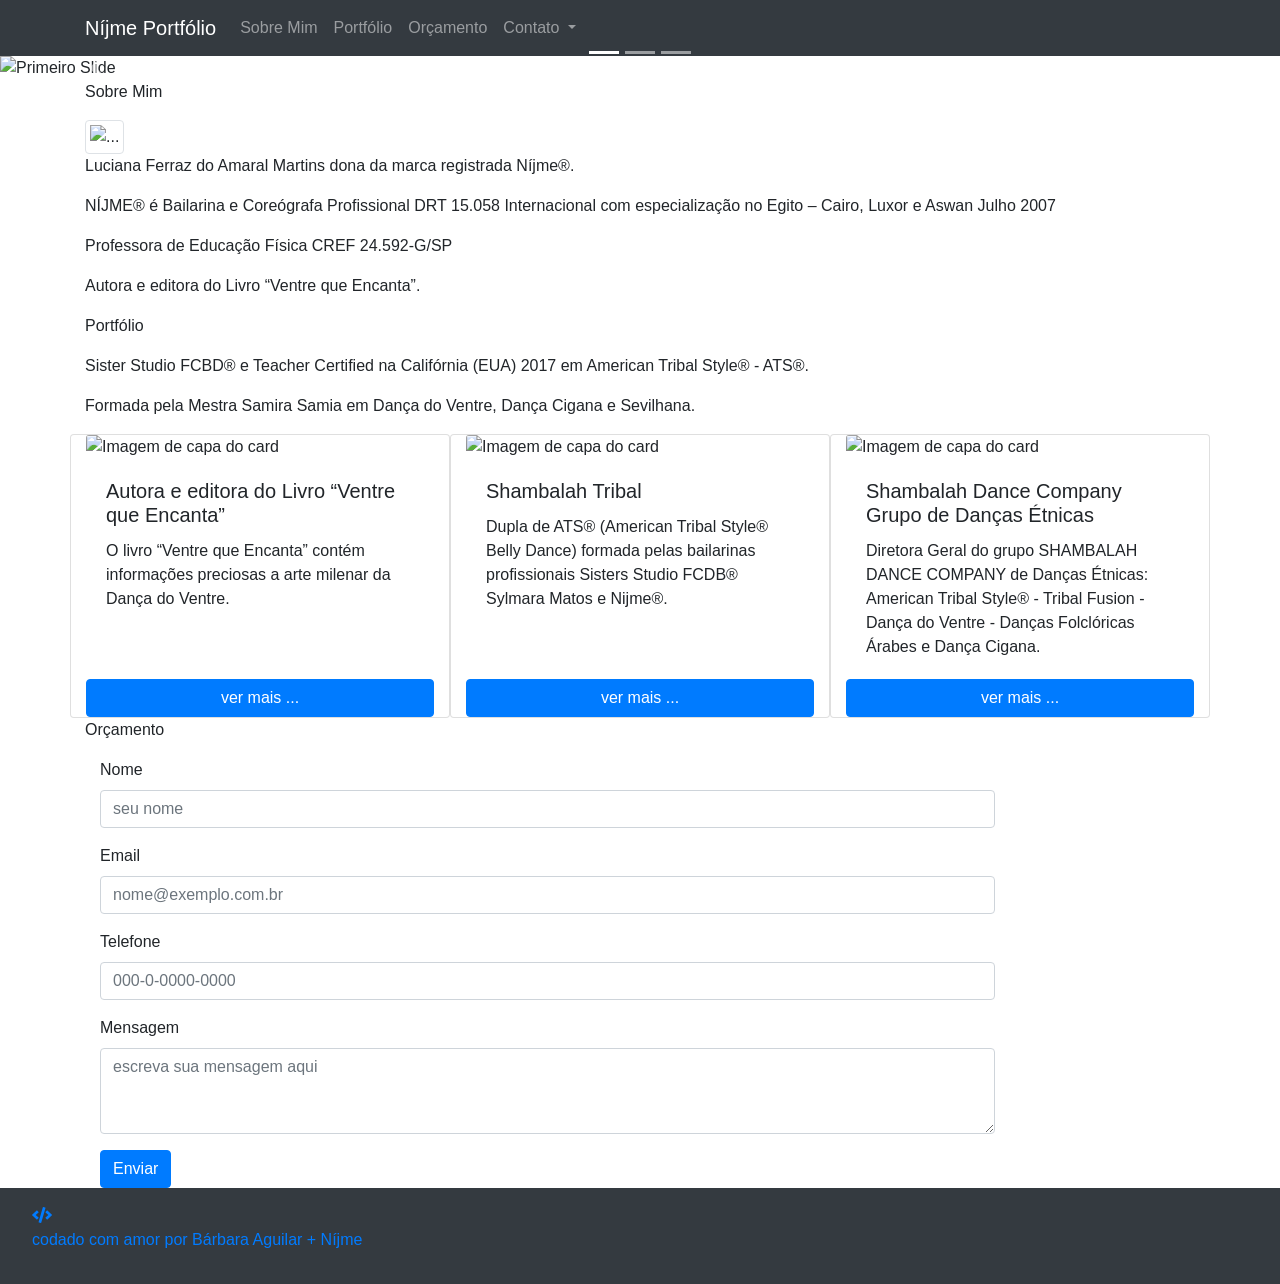
==== index.html @ 67ad7980 "first commit" ====
<!DOCTYPE html>
<html>

<head>
    <meta charset="utf-8" />
    <meta http-equiv="X-UA-Compatible" content="IE=edge">
    <title>Níjme - Portfólio</title>
    <meta name="viewport" content="width=device-width, initial-scale=1">
    <link rel="stylesheet" href="https://stackpath.bootstrapcdn.com/bootstrap/4.1.3/css/bootstrap.min.css" integrity="sha384-MCw98/SFnGE8fJT3GXwEOngsV7Zt27NXFoaoApmYm81iuXoPkFOJwJ8ERdknLPMO"
        crossorigin="anonymous">
    <link rel="stylesheet" href="https://use.fontawesome.com/releases/v5.7.0/css/all.css" integrity="sha384-lZN37f5QGtY3VHgisS14W3ExzMWZxybE1SJSEsQp9S+oqd12jhcu+A56Ebc1zFSJ"
        crossorigin="anonymous">
    <link rel="stylesheet" href="src/css/style.css">
    <script src="https://stackpath.bootstrapcdn.com/bootstrap/4.1.3/js/bootstrap.min.js" integrity="sha384-ChfqqxuZUCnJSK3+MXmPNIyE6ZbWh2IMqE241rYiqJxyMiZ6OW/JmZQ5stwEULTy"
        crossorigin="anonymous"></script>
</head>

<body>
    <!-- NavBar -->
    <section class="top-navbar">
        <nav class="nav-primary navbar navbar-expand-lg navbar-dark bg-dark">
            <div class="container">
                <!--Marca-->
                <a class="navbar-brand" href="#">Níjme Portfólio</a>
                <!--Botão---->
                <button class="navbar-toggler" type="button" data-toggle="collapse" data-target="#navbarNavDropdown"
                    aria-controls="navbarNavDropdown" aria-expanded="false" aria-label="Toggle navigation">
                    <span class="navbar-toggler-icon"></span>
                </button>
                <!--Itens da Navegação-->
                <div class="collapse navbar-collapse" id="navbarNavDropdown">
                    <ul class="navbar-nav">
                        <li class="nav-item">
                            <a class="nav-link" href="#about">Sobre Mim</a>
                        </li>
                        <li class="nav-item">
                            <a class="nav-link" href="#portfolio">Portfólio</a>
                        </li>
                        <li class="nav-item">
                            <a class="nav-link" href="#contact">Orçamento</a>
                        </li>
                        <!--Nav Dropdown-->
                        <li class="nav-item dropdown">
                            <a class="nav-link dropdown-toggle" href="#" id="navbarDropdownMenuLink" role="button"
                                data-toggle="dropdown" aria-haspopup="true" aria-expanded="false">
                                Contato
                            </a>
                            <!--Itens Dropdown-->
                            <div class="dropdown-menu" aria-labelledby="navbarDropdownMenuLink">
                                <a class="dropdown-item" href="https://www.linkedin.com/in/nijme-bellydance-3b8b4914b/" target="_blank">Linked
                                    In</a>
                                <a class="dropdown-item" href="https://www.facebook.com/nijme.bellydance" target="_blank">Facebook</a>
                                <a class="dropdown-item" href="https://www.instagram.com/nijmebellydance/" target="_blank">Instagram</a>
                                <a class="dropdown-item" href="https://twitter.com/nijme" target="_blank">Twitter</a>
                                <div class="dropdown-divider"></div>
                                <a class="dropdown-item" href="curriculum.html" target="_blank">Currículo</a>
                            </div>
                        </li>
                    </ul>
                </div>
            </div>
        </nav>
    </section>
    <!-- Caroussel -->
    <section class="caroussel">
        <div id="carouselExampleIndicators" class="carousel slide" data-ride="carousel">
            <ol class="carousel-indicators">
                <li data-target="#carouselExampleIndicators" data-slide-to="0" class="active"></li>
                <li data-target="#carouselExampleIndicators" data-slide-to="1"></li>
                <li data-target="#carouselExampleIndicators" data-slide-to="2"></li>
            </ol>
            <div class="carousel-inner">
                <div class="carousel-item active">
                    <img class="d-block w-100" src="src/assets/car-01.jpg" alt="Primeiro Slide">
                </div>
                <div class="carousel-item">
                    <img class="d-block w-100" src="src/assets/car-02.jpg" alt="Segundo Slide">
                </div>
                <div class="carousel-item">
                    <img class="d-block w-100" src="src/assets/car-03.jpg" alt="Terceiro Slide">
                </div>
            </div>
            <a class="carousel-control-prev" href="#carouselExampleIndicators" role="button" data-slide="prev">
                <span class="carousel-control-prev-icon" aria-hidden="true"></span>
                <span class="sr-only">Anterior</span>
            </a>
            <a class="carousel-control-next" href="#carouselExampleIndicators" role="button" data-slide="next">
                <span class="carousel-control-next-icon" aria-hidden="true"></span>
                <span class="sr-only">Próximo</span>
            </a>
        </div>
    </section>
    <!-- Responsive Image and Text -->
    <section id="about" class="about">
        <div class="container">
            <div class="about-text">
                <p class="title-section">Sobre Mim</p>
            </div>
            <div class="about-img">
                <img src="src/assets/002.jpg" alt="..." class="img-thumbnail">
            </div>
            <p class="about-texto">Luciana Ferraz do Amaral Martins dona da marca registrada Níjme®.</p>

            <p class="about-texto"> NÍJME® é Bailarina e Coreógrafa Profissional DRT 15.058 Internacional com especialização no Egito – Cairo, Luxor e Aswan Julho 2007</p>

            <p class="about-texto">Professora de Educação Física CREF 24.592-G/SP</p>

            <p class="about-texto">Autora e editora do Livro “Ventre que Encanta”.</p>
        
        </div>
    </section>
    <!-- Cards and Modal -->
    <section id="portfolio" class="portfolio">
        <div class="container">
            <p class="title-section">Portfólio</p>
            <p class="servicos-texto">Sister Studio FCBD® e Teacher Certified na Califórnia (EUA) 2017 em American Tribal Style® - ATS®. </p>
            <p class="servicos-texto">Formada pela Mestra Samira Samia em Dança do Ventre, Dança Cigana e Sevilhana.
            </p>
            <div class="cards-deck">
                <div class="row">
                    <!-- card -->
                    <div class="card col-sm" style="width: 18rem;">
                        <img class="card-img-top" src="src/assets/card1.jpg" alt="Imagem de capa do card">
                        <div class="card-body">
                            <h5 class="card-title">Autora e editora do Livro “Ventre que Encanta”</h5>
                            <p class="card-text">O livro “Ventre que Encanta” contém informações preciosas a arte milenar da Dança do Ventre.</p>
                        </div>
                        <!-- Botão para acionar modal -->
                        <button type="button" class="btn btn-primary" data-toggle="modal" data-target="#modalExemplo">
                            ver mais ...
                        </button>
                        <!-- Modal -->
                        <div class="modal fade" id="modalExemplo" tabindex="-1" role="dialog" aria-labelledby="exampleModalLabel"
                            aria-hidden="true">
                            <div class="modal-dialog" role="document">
                                <div class="modal-content">
                                    <div class="modal-header">
                                        <h5 class="modal-title" id="exampleModalLabel">Título do modal</h5>
                                        <button type="button" class="close" data-dismiss="modal" aria-label="Fechar">
                                            <span aria-hidden="true">&times;</span>
                                        </button>
                                    </div>
                                    <div class="modal-body">
                                        ...
                                    </div>
                                    <div class="modal-footer">
                                        <button type="button" class="btn btn-secondary" data-dismiss="modal">Fechar</button>
                                    </div>
                                </div>
                            </div>
                        </div>
                    </div>
                    <!-- fim do card -->
                    <!-- card -->
                    <div class="card col-sm" style="width: 18rem;">
                        <img class="card-img-top" src="src/assets/card2.jpeg" alt="Imagem de capa do card">
                        <div class="card-body">
                            <h5 class="card-title">Shambalah Tribal</h5>
                            <p class="card-text">Dupla de ATS® (American Tribal Style® Belly Dance) formada pelas bailarinas profissionais Sisters Studio FCDB® Sylmara Matos e Nijme®.</p>
                        </div>
                        <!-- Botão para acionar modal -->
                        <button type="button" class="btn btn-primary" data-toggle="modal" data-target="#modalExemplo">
                            ver mais ...
                        </button>
                        <!-- Modal -->
                        <div class="modal fade" id="modalExemplo" tabindex="-1" role="dialog" aria-labelledby="exampleModalLabel"
                            aria-hidden="true">
                            <div class="modal-dialog" role="document">
                                <div class="modal-content">
                                    <div class="modal-header">
                                        <h5 class="modal-title" id="exampleModalLabel">Título do modal</h5>
                                        <button type="button" class="close" data-dismiss="modal" aria-label="Fechar">
                                            <span aria-hidden="true">&times;</span>
                                        </button>
                                    </div>
                                    <div class="modal-body">
                                        ...
                                    </div>
                                    <div class="modal-footer">
                                        <button type="button" class="btn btn-secondary" data-dismiss="modal">Fechar</button>
                                    </div>
                                </div>
                            </div>
                        </div>
                    </div>
                    <!-- fim do card -->
                    <!-- card -->
                    <div class="card col-sm" style="width: 18rem;">
                        <img class="card-img-top" src="src/assets/card3.jpeg" alt="Imagem de capa do card">
                        <div class="card-body">
                            <h5 class="card-title">Shambalah Dance Company Grupo de Danças Étnicas</h5>
                            <p class="card-text">Diretora Geral do grupo SHAMBALAH DANCE COMPANY de Danças Étnicas: American Tribal Style® - Tribal Fusion - Dança do Ventre - Danças Folclóricas Árabes e Dança Cigana.</p>
                        </div>
                        <!-- Botão para acionar modal -->
                        <button type="button" class="btn btn-primary" data-toggle="modal" data-target="#modalExemplo">
                            ver mais ...
                        </button>
                        <!-- Modal -->
                        <div class="modal fade" id="modalExemplo" tabindex="-1" role="dialog" aria-labelledby="exampleModalLabel"
                            aria-hidden="true">
                            <div class="modal-dialog" role="document">
                                <div class="modal-content">
                                    <div class="modal-header">
                                        <h5 class="modal-title" id="exampleModalLabel">Título do modal</h5>
                                        <button type="button" class="close" data-dismiss="modal" aria-label="Fechar">
                                            <span aria-hidden="true">&times;</span>
                                        </button>
                                    </div>
                                    <div class="modal-body">
                                        ...
                                    </div>
                                    <div class="modal-footer">
                                        <button type="button" class="btn btn-secondary" data-dismiss="modal">Fechar</button>
                                    </div>
                                </div>
                            </div>
                        </div>
                    </div>
                    <!-- fim do card -->
                </div>
            </div>
    </section>
    <!-- Forms -->
    <section id="contact" class="contact">
        <div class="container">
            <div class="contact-form">
                <p class="title-section">Orçamento</p>
            </div>
            <form class="form-contact col-10" name="contact">
                <div class="form-group">
                    <label for="exampleFormControlInput1">Nome</label>
                    <input type="name" class="form-control" name="name" id="exampleFormControlInput1" placeholder="seu nome">
                </div>
                <div class="form-group">
                    <label for="exampleFormControlInput2">Email</label>
                    <input type="email" class="form-control" name="email" id="exampleFormControlInput2" placeholder="nome@exemplo.com.br">
                </div>
                <div class="form-group">
                    <label for="exampleFormControlInput3">Telefone</label>
                    <input type="phone" class="form-control" name="phone" id="exampleFormControlInput3" placeholder="000-0-0000-0000">
                </div>

                <div class="form-group">
                    <label for="exampleFormControlTextarea4">Mensagem</label>
                    <textarea class="form-control" name="text" id="exampleFormControlTextarea4" rows="3" placeholder="escreva sua mensagem aqui"></textarea>
                </div>
                <button class="btn btn-primary" type="submit">Enviar</button>
            </form>
        </div>
    </section>
    <!-- Footer -->
    <section class="footer">
        <nav id="nav-footer" class="navbar navbar-dark bg-dark">
            <a id="nav-footer-link" class="nav-link" href="https://www.linkedin.com/in/nijme-bellydance-3b8b4914b/" target="_blank"><i
                    class="fas fa-code"></i>
                <p>codado com amor por Bárbara Aguilar + Níjme</p>
            </a>
        </nav>
    </section>

    <script src="https://code.jquery.com/jquery-3.3.1.slim.min.js" integrity="sha384-q8i/X+965DzO0rT7abK41JStQIAqVgRVzpbzo5smXKp4YfRvH+8abtTE1Pi6jizo"
        crossorigin="anonymous"></script>
    <script src="https://cdnjs.cloudflare.com/ajax/libs/popper.js/1.14.3/umd/popper.min.js" integrity="sha384-ZMP7rVo3mIykV+2+9J3UJ46jBk0WLaUAdn689aCwoqbBJiSnjAK/l8WvCWPIPm49"
        crossorigin="anonymous"></script>
    <script src="https://stackpath.bootstrapcdn.com/bootstrap/4.1.3/js/bootstrap.min.js" integrity="sha384-ChfqqxuZUCnJSK3+MXmPNIyE6ZbWh2IMqE241rYiqJxyMiZ6OW/JmZQ5stwEULTy"
        crossorigin="anonymous"></script>

</body>

</html>
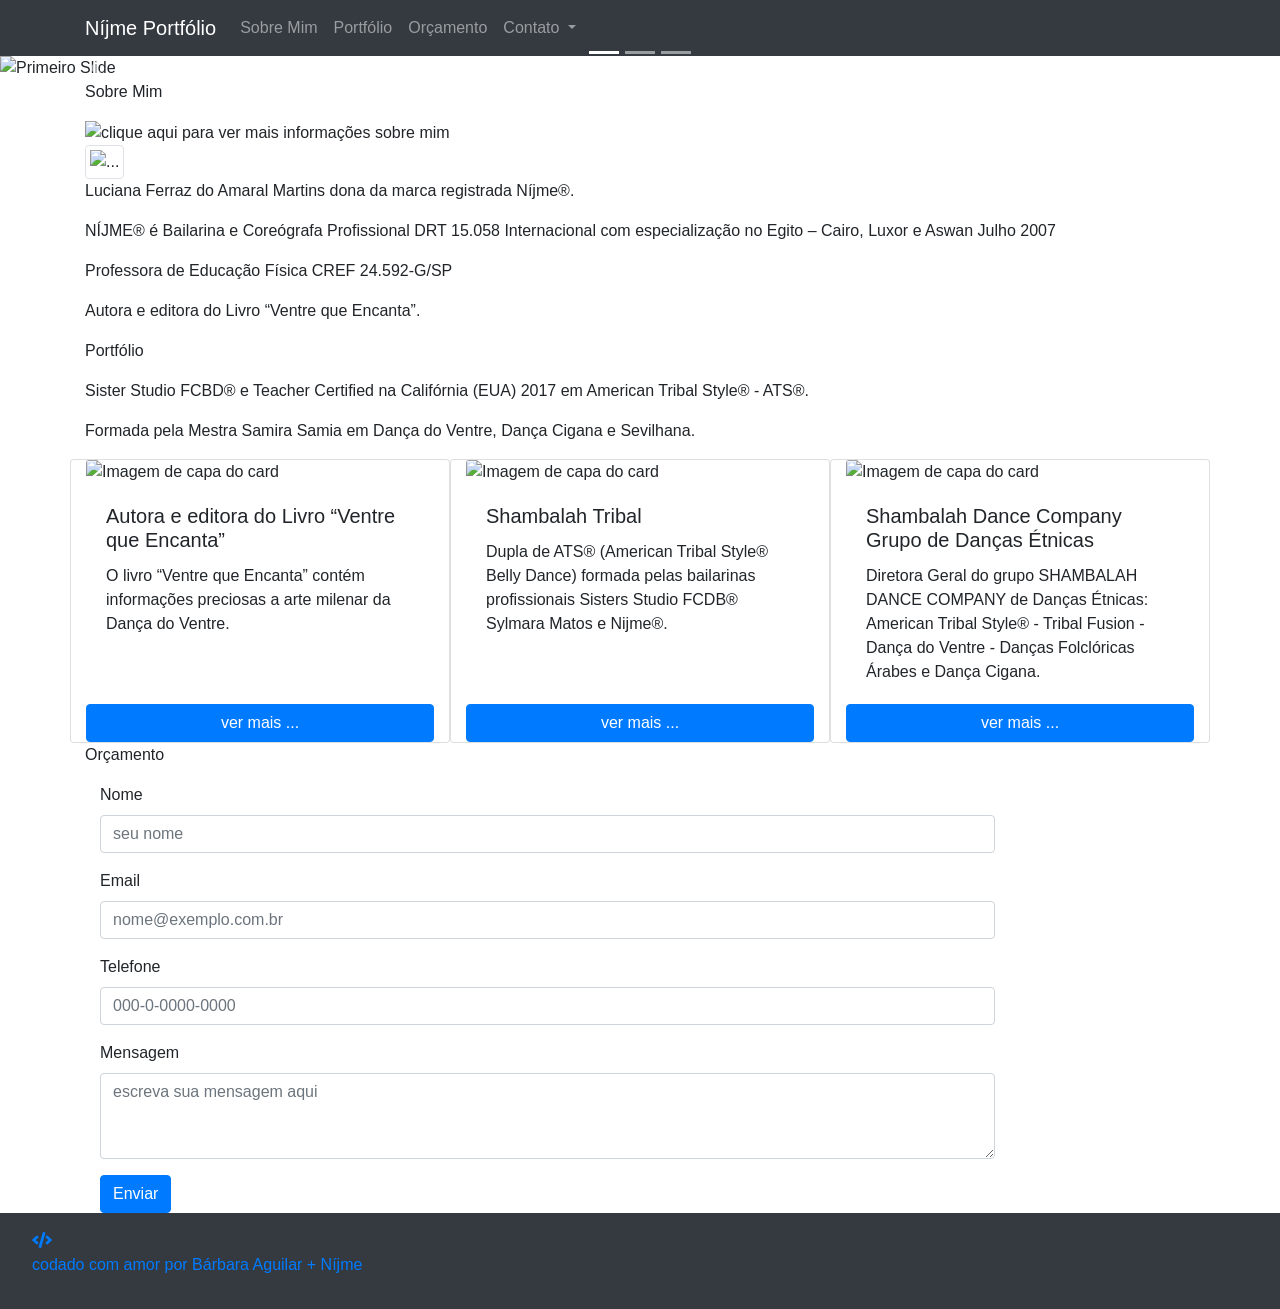
==== commit 8f988e55: "resolvido" ====
--- a/index.html
+++ b/index.html
@@ -96,6 +96,8 @@
             <div class="about-text">
                 <p class="title-section">Sobre Mim</p>
             </div>
+            <div class="seta">
+                <img src="./assets/seta.svg" class="seta_img_accordion filter-seta" id="seta_img_accordion" alt="clique aqui para ver mais informações sobre mim">
             <div class="about-img">
                 <img src="src/assets/002.jpg" alt="..." class="img-thumbnail">
             </div>
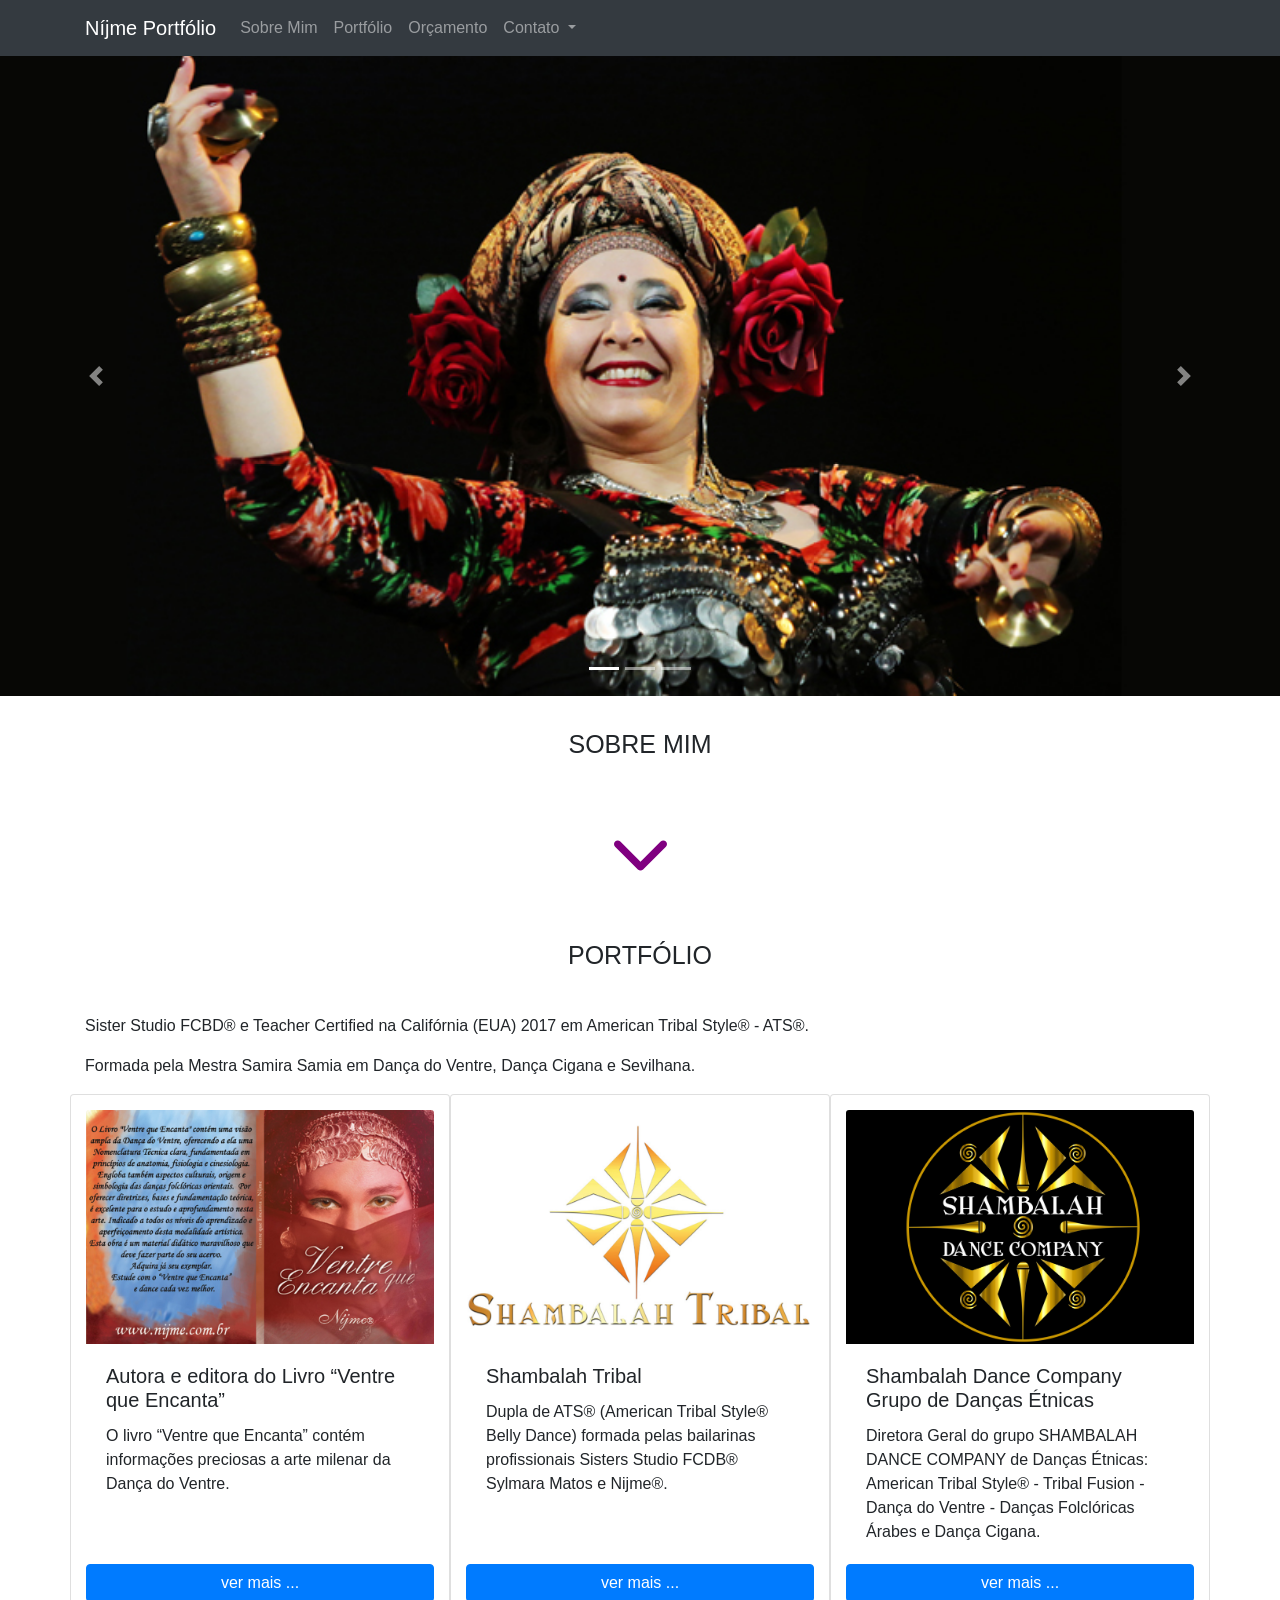
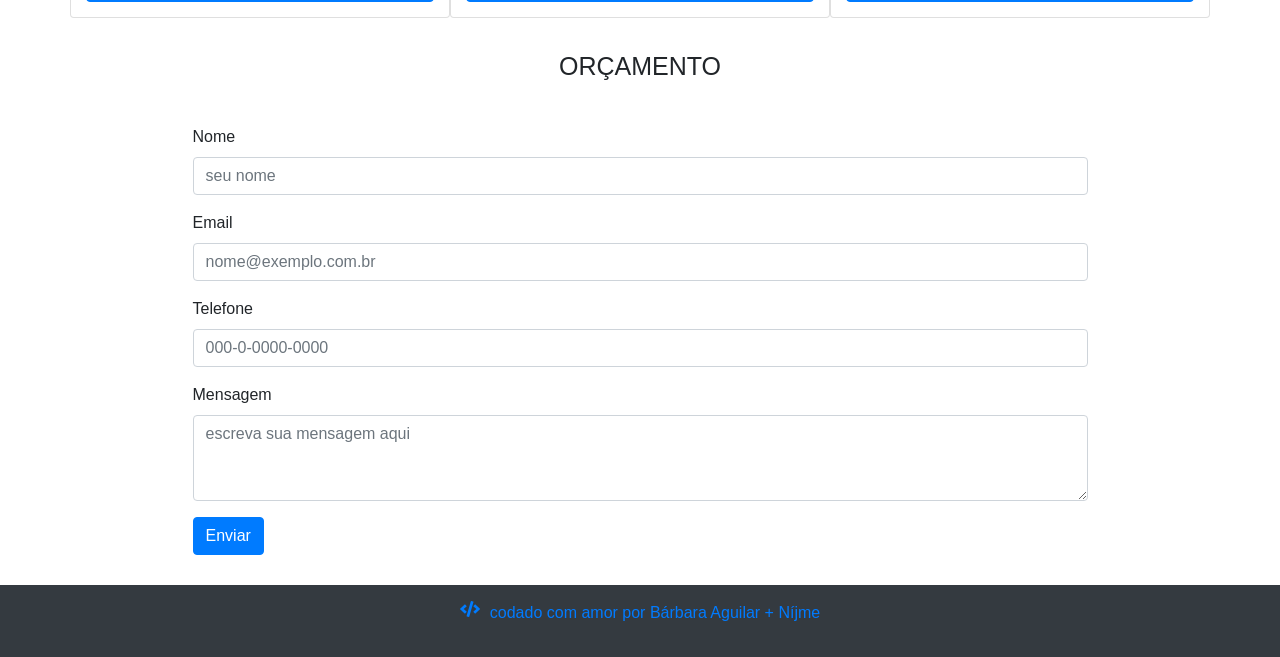
==== commit 4dee24b5: "melhorias" ====
--- a/index.html
+++ b/index.html
@@ -6,12 +6,13 @@
     <meta http-equiv="X-UA-Compatible" content="IE=edge">
     <title>Níjme - Portfólio</title>
     <meta name="viewport" content="width=device-width, initial-scale=1">
-    <link rel="stylesheet" href="https://stackpath.bootstrapcdn.com/bootstrap/4.1.3/css/bootstrap.min.css" integrity="sha384-MCw98/SFnGE8fJT3GXwEOngsV7Zt27NXFoaoApmYm81iuXoPkFOJwJ8ERdknLPMO"
-        crossorigin="anonymous">
-    <link rel="stylesheet" href="https://use.fontawesome.com/releases/v5.7.0/css/all.css" integrity="sha384-lZN37f5QGtY3VHgisS14W3ExzMWZxybE1SJSEsQp9S+oqd12jhcu+A56Ebc1zFSJ"
-        crossorigin="anonymous">
-    <link rel="stylesheet" href="src/css/style.css">
-    <script src="https://stackpath.bootstrapcdn.com/bootstrap/4.1.3/js/bootstrap.min.js" integrity="sha384-ChfqqxuZUCnJSK3+MXmPNIyE6ZbWh2IMqE241rYiqJxyMiZ6OW/JmZQ5stwEULTy"
+    <link rel="stylesheet" href="https://stackpath.bootstrapcdn.com/bootstrap/4.1.3/css/bootstrap.min.css"
+        integrity="sha384-MCw98/SFnGE8fJT3GXwEOngsV7Zt27NXFoaoApmYm81iuXoPkFOJwJ8ERdknLPMO" crossorigin="anonymous">
+    <link rel="stylesheet" href="https://use.fontawesome.com/releases/v5.7.0/css/all.css"
+        integrity="sha384-lZN37f5QGtY3VHgisS14W3ExzMWZxybE1SJSEsQp9S+oqd12jhcu+A56Ebc1zFSJ" crossorigin="anonymous">
+    <link rel="stylesheet" href="SRC/css/style.css">
+    <script src="https://stackpath.bootstrapcdn.com/bootstrap/4.1.3/js/bootstrap.min.js"
+        integrity="sha384-ChfqqxuZUCnJSK3+MXmPNIyE6ZbWh2IMqE241rYiqJxyMiZ6OW/JmZQ5stwEULTy"
         crossorigin="anonymous"></script>
 </head>
 
@@ -47,10 +48,13 @@
                             </a>
                             <!--Itens Dropdown-->
                             <div class="dropdown-menu" aria-labelledby="navbarDropdownMenuLink">
-                                <a class="dropdown-item" href="https://www.linkedin.com/in/nijme-bellydance-3b8b4914b/" target="_blank">Linked
+                                <a class="dropdown-item" href="https://www.linkedin.com/in/nijme-bellydance-3b8b4914b/"
+                                    target="_blank">Linked
                                     In</a>
-                                <a class="dropdown-item" href="https://www.facebook.com/nijme.bellydance" target="_blank">Facebook</a>
-                                <a class="dropdown-item" href="https://www.instagram.com/nijmebellydance/" target="_blank">Instagram</a>
+                                <a class="dropdown-item" href="https://www.facebook.com/nijme.bellydance"
+                                    target="_blank">Facebook</a>
+                                <a class="dropdown-item" href="https://www.instagram.com/nijmebellydance/"
+                                    target="_blank">Instagram</a>
                                 <a class="dropdown-item" href="https://twitter.com/nijme" target="_blank">Twitter</a>
                                 <div class="dropdown-divider"></div>
                                 <a class="dropdown-item" href="curriculum.html" target="_blank">Currículo</a>
@@ -71,13 +75,13 @@
             </ol>
             <div class="carousel-inner">
                 <div class="carousel-item active">
-                    <img class="d-block w-100" src="src/assets/car-01.jpg" alt="Primeiro Slide">
+                    <img class="d-block w-100" src="SRC/assets/car-01.jpg" alt="Primeiro Slide">
                 </div>
                 <div class="carousel-item">
-                    <img class="d-block w-100" src="src/assets/car-02.jpg" alt="Segundo Slide">
+                    <img class="d-block w-100" src="SRC/assets/car-02.jpg" alt="Segundo Slide">
                 </div>
                 <div class="carousel-item">
-                    <img class="d-block w-100" src="src/assets/car-03.jpg" alt="Terceiro Slide">
+                    <img class="d-block w-100" src="SRC/assets/car-03.jpg" alt="Terceiro Slide">
                 </div>
             </div>
             <a class="carousel-control-prev" href="#carouselExampleIndicators" role="button" data-slide="prev">
@@ -96,44 +100,52 @@
             <div class="about-text">
                 <p class="title-section">Sobre Mim</p>
             </div>
+
             <div class="seta">
-                <img src="./assets/seta.svg" class="seta_img_accordion filter-seta" id="seta_img_accordion" alt="clique aqui para ver mais informações sobre mim">
-            <div class="about-img">
-                <img src="src/assets/002.jpg" alt="..." class="img-thumbnail">
-            </div>
-            <p class="about-texto">Luciana Ferraz do Amaral Martins dona da marca registrada Níjme®.</p>
-
-            <p class="about-texto"> NÍJME® é Bailarina e Coreógrafa Profissional DRT 15.058 Internacional com especialização no Egito – Cairo, Luxor e Aswan Julho 2007</p>
-
-            <p class="about-texto">Professora de Educação Física CREF 24.592-G/SP</p>
-
-            <p class="about-texto">Autora e editora do Livro “Ventre que Encanta”.</p>
-        
+                <div class="seta_img_accordion">
+                <img src="SRC/assets/seta.svg" class="filter-seta"
+                    alt="clique aqui para ver mais informações sobre mim">
+                </div>
+                    <div class="sobre-mim">
+                        <img src="SRC/assets/002.jpg" alt="..." class="img-thumbnail">
+
+                        <p class="about-texto">Luciana Ferraz do Amaral Martins dona da marca registrada Níjme®.</p>
+
+                        <p class="about-texto"> NÍJME® é Bailarina e Coreógrafa Profissional DRT 15.058 Internacional
+                            com especialização no Egito – Cairo, Luxor e Aswan Julho 2007</p>
+
+                        <p class="about-texto">Professora de Educação Física CREF 24.592-G/SP</p>
+
+                        <p class="about-texto">Autora e editora do Livro “Ventre que Encanta”.</p>
+                    </div>
+            </div>
         </div>
     </section>
     <!-- Cards and Modal -->
     <section id="portfolio" class="portfolio">
         <div class="container">
             <p class="title-section">Portfólio</p>
-            <p class="servicos-texto">Sister Studio FCBD® e Teacher Certified na Califórnia (EUA) 2017 em American Tribal Style® - ATS®. </p>
+            <p class="servicos-texto">Sister Studio FCBD® e Teacher Certified na Califórnia (EUA) 2017 em American
+                Tribal Style® - ATS®. </p>
             <p class="servicos-texto">Formada pela Mestra Samira Samia em Dança do Ventre, Dança Cigana e Sevilhana.
             </p>
             <div class="cards-deck">
                 <div class="row">
                     <!-- card -->
                     <div class="card col-sm" style="width: 18rem;">
-                        <img class="card-img-top" src="src/assets/card1.jpg" alt="Imagem de capa do card">
+                        <img class="card-img-top" src="SRC/assets/card1.jpg" alt="Imagem de capa do card">
                         <div class="card-body">
                             <h5 class="card-title">Autora e editora do Livro “Ventre que Encanta”</h5>
-                            <p class="card-text">O livro “Ventre que Encanta” contém informações preciosas a arte milenar da Dança do Ventre.</p>
+                            <p class="card-text">O livro “Ventre que Encanta” contém informações preciosas a arte
+                                milenar da Dança do Ventre.</p>
                         </div>
                         <!-- Botão para acionar modal -->
                         <button type="button" class="btn btn-primary" data-toggle="modal" data-target="#modalExemplo">
                             ver mais ...
                         </button>
                         <!-- Modal -->
-                        <div class="modal fade" id="modalExemplo" tabindex="-1" role="dialog" aria-labelledby="exampleModalLabel"
-                            aria-hidden="true">
+                        <div class="modal fade" id="modalExemplo" tabindex="-1" role="dialog"
+                            aria-labelledby="exampleModalLabel" aria-hidden="true">
                             <div class="modal-dialog" role="document">
                                 <div class="modal-content">
                                     <div class="modal-header">
@@ -146,7 +158,8 @@
                                         ...
                                     </div>
                                     <div class="modal-footer">
-                                        <button type="button" class="btn btn-secondary" data-dismiss="modal">Fechar</button>
+                                        <button type="button" class="btn btn-secondary"
+                                            data-dismiss="modal">Fechar</button>
                                     </div>
                                 </div>
                             </div>
@@ -155,18 +168,19 @@
                     <!-- fim do card -->
                     <!-- card -->
                     <div class="card col-sm" style="width: 18rem;">
-                        <img class="card-img-top" src="src/assets/card2.jpeg" alt="Imagem de capa do card">
+                        <img class="card-img-top" src="SRC/assets/card2.jpeg" alt="Imagem de capa do card">
                         <div class="card-body">
                             <h5 class="card-title">Shambalah Tribal</h5>
-                            <p class="card-text">Dupla de ATS® (American Tribal Style® Belly Dance) formada pelas bailarinas profissionais Sisters Studio FCDB® Sylmara Matos e Nijme®.</p>
+                            <p class="card-text">Dupla de ATS® (American Tribal Style® Belly Dance) formada pelas
+                                bailarinas profissionais Sisters Studio FCDB® Sylmara Matos e Nijme®.</p>
                         </div>
                         <!-- Botão para acionar modal -->
                         <button type="button" class="btn btn-primary" data-toggle="modal" data-target="#modalExemplo">
                             ver mais ...
                         </button>
                         <!-- Modal -->
-                        <div class="modal fade" id="modalExemplo" tabindex="-1" role="dialog" aria-labelledby="exampleModalLabel"
-                            aria-hidden="true">
+                        <div class="modal fade" id="modalExemplo" tabindex="-1" role="dialog"
+                            aria-labelledby="exampleModalLabel" aria-hidden="true">
                             <div class="modal-dialog" role="document">
                                 <div class="modal-content">
                                     <div class="modal-header">
@@ -179,7 +193,8 @@
                                         ...
                                     </div>
                                     <div class="modal-footer">
-                                        <button type="button" class="btn btn-secondary" data-dismiss="modal">Fechar</button>
+                                        <button type="button" class="btn btn-secondary"
+                                            data-dismiss="modal">Fechar</button>
                                     </div>
                                 </div>
                             </div>
@@ -188,18 +203,20 @@
                     <!-- fim do card -->
                     <!-- card -->
                     <div class="card col-sm" style="width: 18rem;">
-                        <img class="card-img-top" src="src/assets/card3.jpeg" alt="Imagem de capa do card">
+                        <img class="card-img-top" src="SRC/assets/card3.jpeg" alt="Imagem de capa do card">
                         <div class="card-body">
                             <h5 class="card-title">Shambalah Dance Company Grupo de Danças Étnicas</h5>
-                            <p class="card-text">Diretora Geral do grupo SHAMBALAH DANCE COMPANY de Danças Étnicas: American Tribal Style® - Tribal Fusion - Dança do Ventre - Danças Folclóricas Árabes e Dança Cigana.</p>
+                            <p class="card-text">Diretora Geral do grupo SHAMBALAH DANCE COMPANY de Danças Étnicas:
+                                American Tribal Style® - Tribal Fusion - Dança do Ventre - Danças Folclóricas Árabes e
+                                Dança Cigana.</p>
                         </div>
                         <!-- Botão para acionar modal -->
                         <button type="button" class="btn btn-primary" data-toggle="modal" data-target="#modalExemplo">
                             ver mais ...
                         </button>
                         <!-- Modal -->
-                        <div class="modal fade" id="modalExemplo" tabindex="-1" role="dialog" aria-labelledby="exampleModalLabel"
-                            aria-hidden="true">
+                        <div class="modal fade" id="modalExemplo" tabindex="-1" role="dialog"
+                            aria-labelledby="exampleModalLabel" aria-hidden="true">
                             <div class="modal-dialog" role="document">
                                 <div class="modal-content">
                                     <div class="modal-header">
@@ -212,7 +229,8 @@
                                         ...
                                     </div>
                                     <div class="modal-footer">
-                                        <button type="button" class="btn btn-secondary" data-dismiss="modal">Fechar</button>
+                                        <button type="button" class="btn btn-secondary"
+                                            data-dismiss="modal">Fechar</button>
                                     </div>
                                 </div>
                             </div>
@@ -231,20 +249,24 @@
             <form class="form-contact col-10" name="contact">
                 <div class="form-group">
                     <label for="exampleFormControlInput1">Nome</label>
-                    <input type="name" class="form-control" name="name" id="exampleFormControlInput1" placeholder="seu nome">
+                    <input type="name" class="form-control" name="name" id="exampleFormControlInput1"
+                        placeholder="seu nome">
                 </div>
                 <div class="form-group">
                     <label for="exampleFormControlInput2">Email</label>
-                    <input type="email" class="form-control" name="email" id="exampleFormControlInput2" placeholder="nome@exemplo.com.br">
+                    <input type="email" class="form-control" name="email" id="exampleFormControlInput2"
+                        placeholder="nome@exemplo.com.br">
                 </div>
                 <div class="form-group">
                     <label for="exampleFormControlInput3">Telefone</label>
-                    <input type="phone" class="form-control" name="phone" id="exampleFormControlInput3" placeholder="000-0-0000-0000">
+                    <input type="phone" class="form-control" name="phone" id="exampleFormControlInput3"
+                        placeholder="000-0-0000-0000">
                 </div>
 
                 <div class="form-group">
                     <label for="exampleFormControlTextarea4">Mensagem</label>
-                    <textarea class="form-control" name="text" id="exampleFormControlTextarea4" rows="3" placeholder="escreva sua mensagem aqui"></textarea>
+                    <textarea class="form-control" name="text" id="exampleFormControlTextarea4" rows="3"
+                        placeholder="escreva sua mensagem aqui"></textarea>
                 </div>
                 <button class="btn btn-primary" type="submit">Enviar</button>
             </form>
@@ -253,20 +275,23 @@
     <!-- Footer -->
     <section class="footer">
         <nav id="nav-footer" class="navbar navbar-dark bg-dark">
-            <a id="nav-footer-link" class="nav-link" href="https://www.linkedin.com/in/nijme-bellydance-3b8b4914b/" target="_blank"><i
-                    class="fas fa-code"></i>
+            <a id="nav-footer-link" class="nav-link" href="https://www.linkedin.com/in/nijme-bellydance-3b8b4914b/"
+                target="_blank"><i class="fas fa-code"></i>
                 <p>codado com amor por Bárbara Aguilar + Níjme</p>
             </a>
         </nav>
     </section>
 
-    <script src="https://code.jquery.com/jquery-3.3.1.slim.min.js" integrity="sha384-q8i/X+965DzO0rT7abK41JStQIAqVgRVzpbzo5smXKp4YfRvH+8abtTE1Pi6jizo"
-        crossorigin="anonymous"></script>
-    <script src="https://cdnjs.cloudflare.com/ajax/libs/popper.js/1.14.3/umd/popper.min.js" integrity="sha384-ZMP7rVo3mIykV+2+9J3UJ46jBk0WLaUAdn689aCwoqbBJiSnjAK/l8WvCWPIPm49"
-        crossorigin="anonymous"></script>
-    <script src="https://stackpath.bootstrapcdn.com/bootstrap/4.1.3/js/bootstrap.min.js" integrity="sha384-ChfqqxuZUCnJSK3+MXmPNIyE6ZbWh2IMqE241rYiqJxyMiZ6OW/JmZQ5stwEULTy"
-        crossorigin="anonymous"></script>
-
+    <script src="https://code.jquery.com/jquery-3.3.1.slim.min.js"
+        integrity="sha384-q8i/X+965DzO0rT7abK41JStQIAqVgRVzpbzo5smXKp4YfRvH+8abtTE1Pi6jizo"
+        crossorigin="anonymous"></script>
+    <script src="https://cdnjs.cloudflare.com/ajax/libs/popper.js/1.14.3/umd/popper.min.js"
+        integrity="sha384-ZMP7rVo3mIykV+2+9J3UJ46jBk0WLaUAdn689aCwoqbBJiSnjAK/l8WvCWPIPm49"
+        crossorigin="anonymous"></script>
+    <script src="https://stackpath.bootstrapcdn.com/bootstrap/4.1.3/js/bootstrap.min.js"
+        integrity="sha384-ChfqqxuZUCnJSK3+MXmPNIyE6ZbWh2IMqE241rYiqJxyMiZ6OW/JmZQ5stwEULTy"
+        crossorigin="anonymous"></script>
+    <script src="SRC/js/script.js"> </script>
 </body>
 
 </html>
--- a/SRC/css/style.css
+++ b/SRC/css/style.css
@@ -0,0 +1,70 @@
+
+body {
+    font-family: "Roboto", sans-serif;
+    
+}
+.seta{
+    padding: 50px;
+}
+.seta_img{
+    width: 2%;
+}
+.about, .contact {
+    padding: 30px 0;
+}
+
+
+.title-section {
+    text-align: center;
+    text-transform: uppercase;
+    font-size: 25px;
+    margin-bottom: 40px;
+}
+
+.text-section {
+    text-align: center;
+    font-size: 18px;
+    margin: 30px 0;
+}
+
+.portfolio {
+    display: flex;
+    justify-content: space-around;
+}
+
+.card {
+    padding: 15px;
+}
+.img-thumbnail{
+    width: 250px;
+    margin: 0 auto;
+    margin-bottom: 40px;
+}
+
+.form-contact {
+    margin: 0 auto;
+}
+
+#nav-footer{
+    justify-content: center
+}
+#nav-footer-link{
+    display: flex;
+}
+
+#nav-footer-link p{
+    margin-left: 10px;
+}
+.seta{
+    padding: 25px; }
+
+    .filter-seta{ 
+        width: 5%;
+    }
+    .sobre-mim {
+        display: none;
+    }
+    
+    .seta_img_accordion {
+        text-align: center;
+    }
